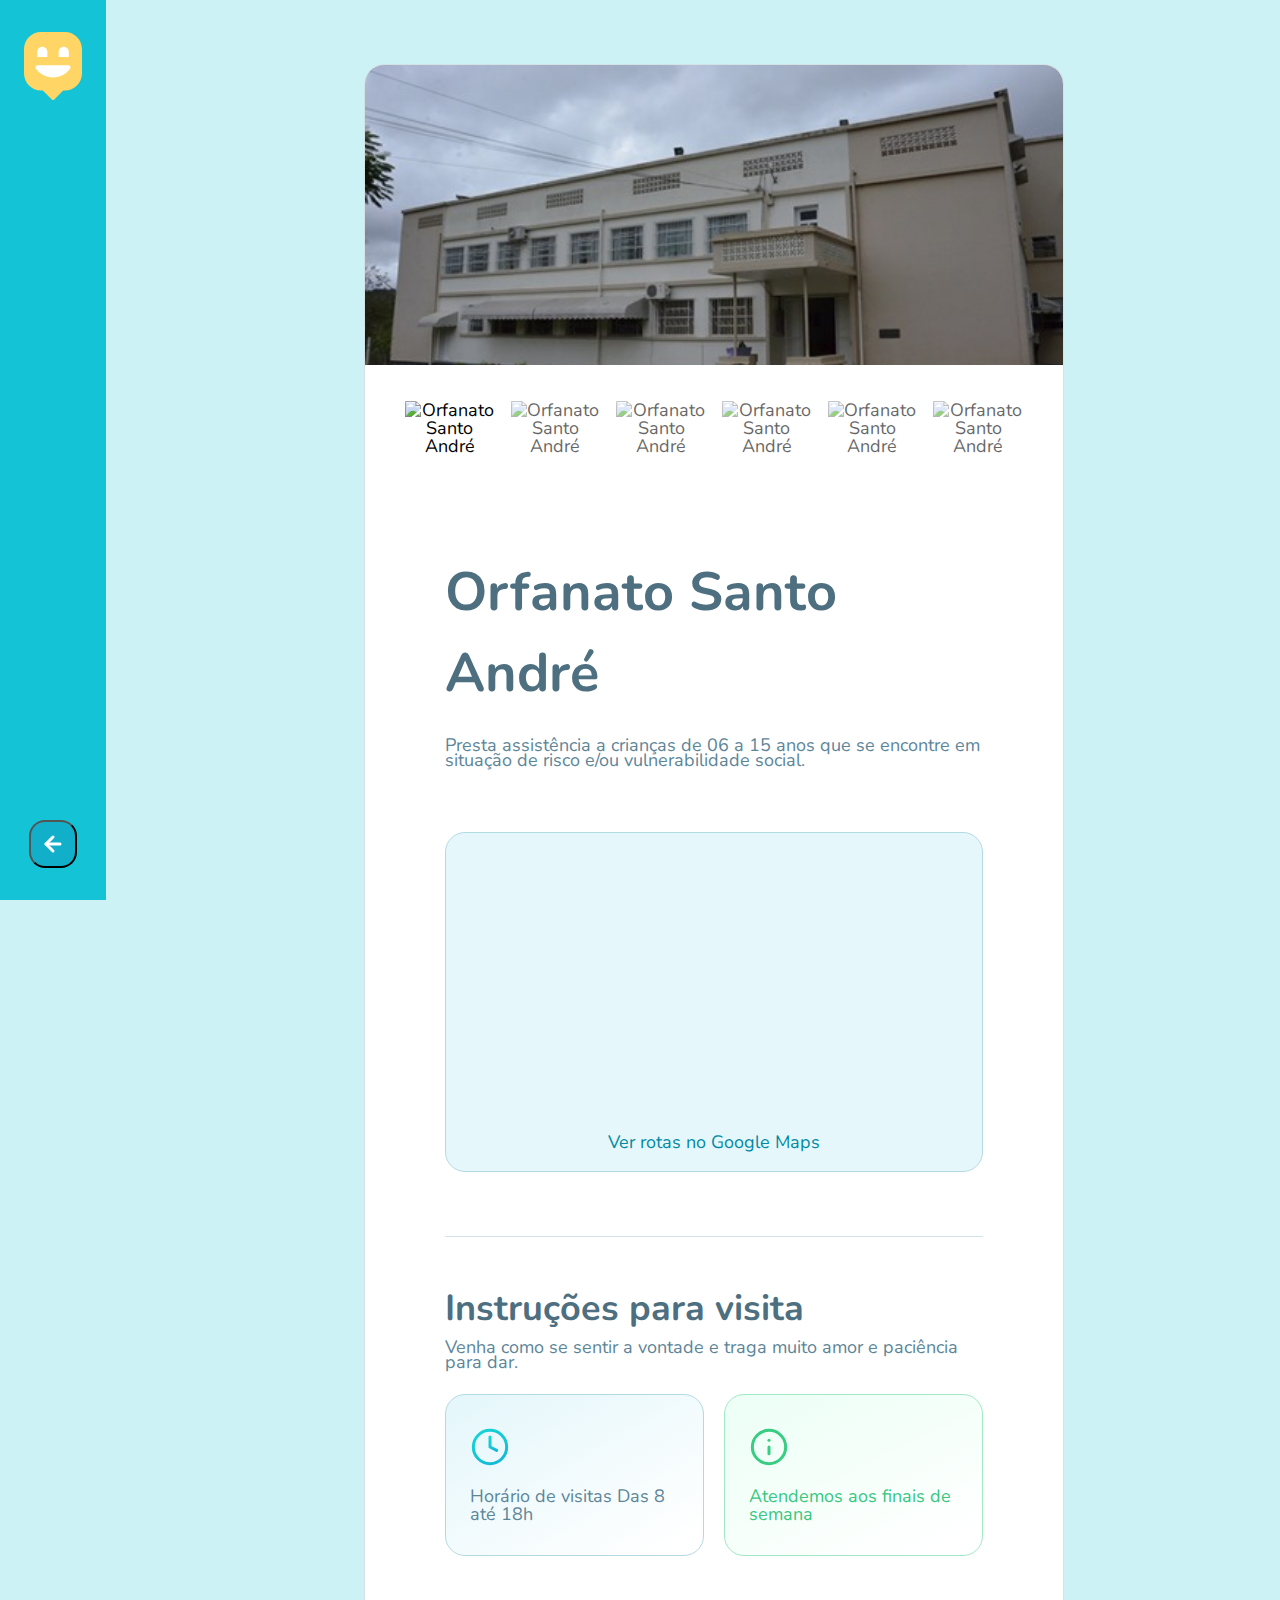
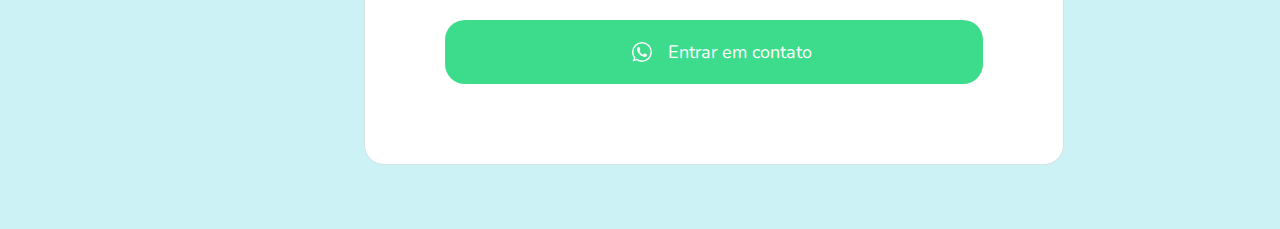
==== orphanage.html @ e42ac502 "pagina do orfanato hml, css e js das funcionalidade" ====
<!DOCTYPE html>
<html lang="pt_BR">

<head>
    <meta charset="UTF-8">
    <meta name="viewport" content="width=device-width, initial-scale=1.0">
    <title> Orfanato Santo André | Happy</title>

    <link rel="stylesheet" href="https://unpkg.com/leaflet@1.7.1/dist/leaflet.css"
        integrity="sha512-xodZBNTC5n17Xt2atTPuE1HxjVMSvLVW9ocqUKLsCC5CXdbqCmblAshOMAS6/keqq/sMZMZ19scR4PsZChSR7A=="
        crossorigin="" />

    <!-- Make sure you put this AFTER Leaflet's CSS -->
    <script src="https://unpkg.com/leaflet@1.7.1/dist/leaflet.js"
        integrity="sha512-XQoYMqMTK8LvdxXYG3nZ448hOEQiglfqkJs1NOQV44cWnUrBc8PkAOcXy20w0vlaXaVUearIOBhiXZ5V3ynxwA=="
        crossorigin=""> </script>

    <link rel="icon" href="./public/images/logo-icon.png">

    <link rel="stylesheet" href="./public/css/main.css">
    <link rel="stylesheet" href="./public/css/page-orphanage.css">
    <link rel="stylesheet" href="./public/css/animations.css">
    <link href="https://fonts.googleapis.com/css2?family=Nunito:wght@400;600;700;800&display=swap" rel="stylesheet">
</head>

<body>

    <div id="page-orphanage">
        <aside class="animate-right sidebar">
            <img src="./public/images/map-marker.svg" alt="Happy">
            <footer>
                <button onclick="history.back()">
                    <img src="./public/images/arrow-back.svg" alt="Voltar">
                </button>
            </footer>
        </aside>
      
        <main class="animate-appear with-sidebar">
            <div class="orphanage-details">
                <img src="./public/images/home.jpg" alt="Orfanato Santo André">

                <div class="images">
                    <button onclick="selectImage(event)" class="active" type="button">
                        <img src="https://source.unsplash.com/random" alt="Orfanato Santo André">
                    </button>

                    <button onclick="selectImage(event)" type="button">
                        <img src="https://source.unsplash.com/random" alt="Orfanato Santo André">
                    </button>

                    
                    <button onclick="selectImage(event)" type="button">
                        <img src="https://source.unsplash.com/random?id=3" alt="Orfanato Santo André">
                    </button>

                    
                    <button onclick="selectImage(event)" type="button">
                        <img src="https://source.unsplash.com/random?id=4" alt="Orfanato Santo André">
                    </button>

                    
                    <button onclick="selectImage(event)" type="button">
                        <img src="https://source.unsplash.com/random?id=5" alt="Orfanato Santo André">
                    </button>

                    
                    <button onclick="selectImage(event)" type="button">
                        <img src="https://source.unsplash.com/random?id=6" alt="Orfanato Santo André">
                    </button>
                </div>

                <div class="orphanage-details-content">
                    <h1>
                        Orfanato Santo André
                    </h1>

                    <p>
                        Presta assistência a crianças de 06 a 15 anos que se encontre em situação de risco e/ou vulnerabilidade social.
                    </p>

                    <div class="map-container">
                        <div id="mapid"></div>
                        <footer>
                            <a href="">Ver rotas no Google Maps</a>
                        </footer>
                    </div>

                    <hr>

                    <h2>Instruções para visita</h2>

                    <p>Venha como se sentir a vontade e traga muito amor e paciência para dar.</p>

                    <div class="open-details">
                        <div class="hour">
                            <img src="./public/images/clock.svg" alt="Horários">
                            Horário de visitas Das 8 até 18h

                        </div>
                        <div class="open-on-weekends">
                            <img src="./public/images/info.svg" alt="Informações">
                            Atendemos aos finais de semana
                        </div>

                    </div>

                    <button class="primary-button" type="button">
                        <img src="./public/images/whatsapp.svg" alt="Chamar no whatsapp">
                        Entrar em contato
                    </button>
                </div>
            </div>
        </main>
    </div>
    
    <script src="./public/scripts/page-orphanage.js"></script>
</body>

</html>
---- public/css/main.css ----
*{
    margin: 0;
    padding: 0;
    box-sizing: border-box;
}

body{
    height: 100vh;
    color: white;
    background: #CDF2F5;
}

:root {
    font-size: 62.5%;
}

body, input, button, textarea {
    font: 400 1.8rem/1  'Nunito', sans-serif;
}
---- public/css/page-orphanage.css ----
#page-orphanage {
    display: flex;
    min-height: 100vh;
}

aside.sidebar {
    position: fixed;
    height: 100%;
    padding: 3.2rem 2.4rem;
    background: #15C3D6;

    display: flex;
    flex-direction: column;
    justify-content: space-between;
    align-items: center;
}

aside.sidebar footer button {
    width: 48px;
    height: 48px;
    background: #12AFCB;
    border-radius: 1.6rem;
    cursor: pointer;

    display: flex;
    align-items: center;
    justify-content: center;

    transition: background-color 0.2s;
}

aside.sidebar footer button:hover {
    background: #17d6eb;
}


.with-sidebar {
    padding-left: 30rem;
    flex: 1;
}

main {
    flex: 1;
}

.orphanage-details {
    width: 70rem;
    margin: 6.4rem;
    background: white;
    border:1px solid #d3e2e5 ;

    border-radius: 2rem;
    overflow: hidden;
}

.orphanage-details > img {
    width: 100%;
    height: 30rem;
    object-fit: cover;
}

.images {
    display: grid;
    grid-template-columns: repeat(6, 1fr);
    column-gap: 1.6rem;
    margin: 16px 40px 0;
}

.images button {
    border: 0;
    background: none;

    height: 8.8rem;
    cursor: pointer;
    border-radius: 2rem;
    overflow: hidden;
    opacity: 0.6;

    transition: 0.2s;
}

.images button:hover, .images button.active {
    opacity: 1;
}

.images button img {
    width: 100%;
    height: 8.8rem;
    object-fit: cover;
}

.orphanage-details-content {
    padding: 8rem;
}

.orphanage-details-content h1 {
    color: #4d6f80;
    font-size: 5.4rem;
    line-height: 1.5;
    margin-bottom: 0.8rem;
}

.orphanage-details-content p {
    line-height: 1.5rem;
    color: #5c8599;
    margin-top: 2.4rem;
}

.map-container {
    margin-top: 6.4rem;
    background: #e6f7fb;
    border: 1px solid #b3dae2;
    border-radius: 2rem;
}

#mapid {
    width: 100%;
    height: 28rem;
}

.map-container footer {
    padding: 2rem;

    text-align: center;
}

.map-container footer a {
    color: #0089a5;
    text-decoration: none;
}

.map-container .leaflet-container {
    border-bottom: 1px solid #dde3f0;
    border-radius: 2rem;
}

.orphanage-details-content hr {
    width: 100%;
    height: 1px;

    border: 0;

    background: #d3e2e6;

    margin: 6.4rem 0;
}

.orphanage-details-content h2 {
    font-size: 3.6rem;
    line-height: 1.5rem;
    color: #4d6f80;
}

.open-details {
    margin-top: 2.4rem;
   
    display: grid;
    grid-template-columns: 1fr 1fr;
    column-gap: 2rem;
}

.open-details div {
    padding: 3.2rem 2.4rem;

}

.open-details img {
    display: block;

    margin-bottom: 2rem;
}

.open-details .hour {
    background: linear-gradient(149.97deg, #E6F7FB 8.13%, #FFFFFF 92.67%);
    border: 1px solid #B3DAE2;
    border-radius: 20px;
    color: #5c8599;
}

.open-details .open-on-weekends {
    background: linear-gradient(154.16deg, #EDFFF6 7.85%, #FFFFFF 91.03%);
    border: 1px solid #A1E9C5;
    box-sizing: border-box;
    border-radius: 20px;
    color: #37c77f;
}

.primary-button {
    margin-top: 6.4rem;
    width: 100%;
    height: 6.4rem;
    border: 0;
    cursor: pointer;

    background: #3cdc8c;

    border-radius: 2rem;
    color: white;

    display: flex;
    align-items: center;
    justify-content: center;

    transition: background-color .2s;
}

.primary-button:hover {
    background: #36cf82;
}

.primary-button img {
    margin: 1.6rem;
}
---- public/css/animations.css ----
@keyframes up {
    from {
        opacity: 0;
        transform: translateY(16px);
    }

    to {
        opacity: 1;
        transform: translateY(0);
    }
}

@keyframes right {
    from {
        transform: translateX(-100%);
    }
    to {
        transform: translateX(0);
    }
}

@keyframes appear {
    from {
        opacity: 0;
    }
    to {
        opacity: 1;
    }
}

.animate-up {
    animation-name: up;
    animation-duration: 300ms;
    animation-fill-mode: backwards;
}

.animate-right {
    animation-name: right;
    animation-duration: 300ms;
}

.animate-appear {
    animation-name: appear;
    animation-duration: 300ms;
    animation-fill-mode: backwards;
}
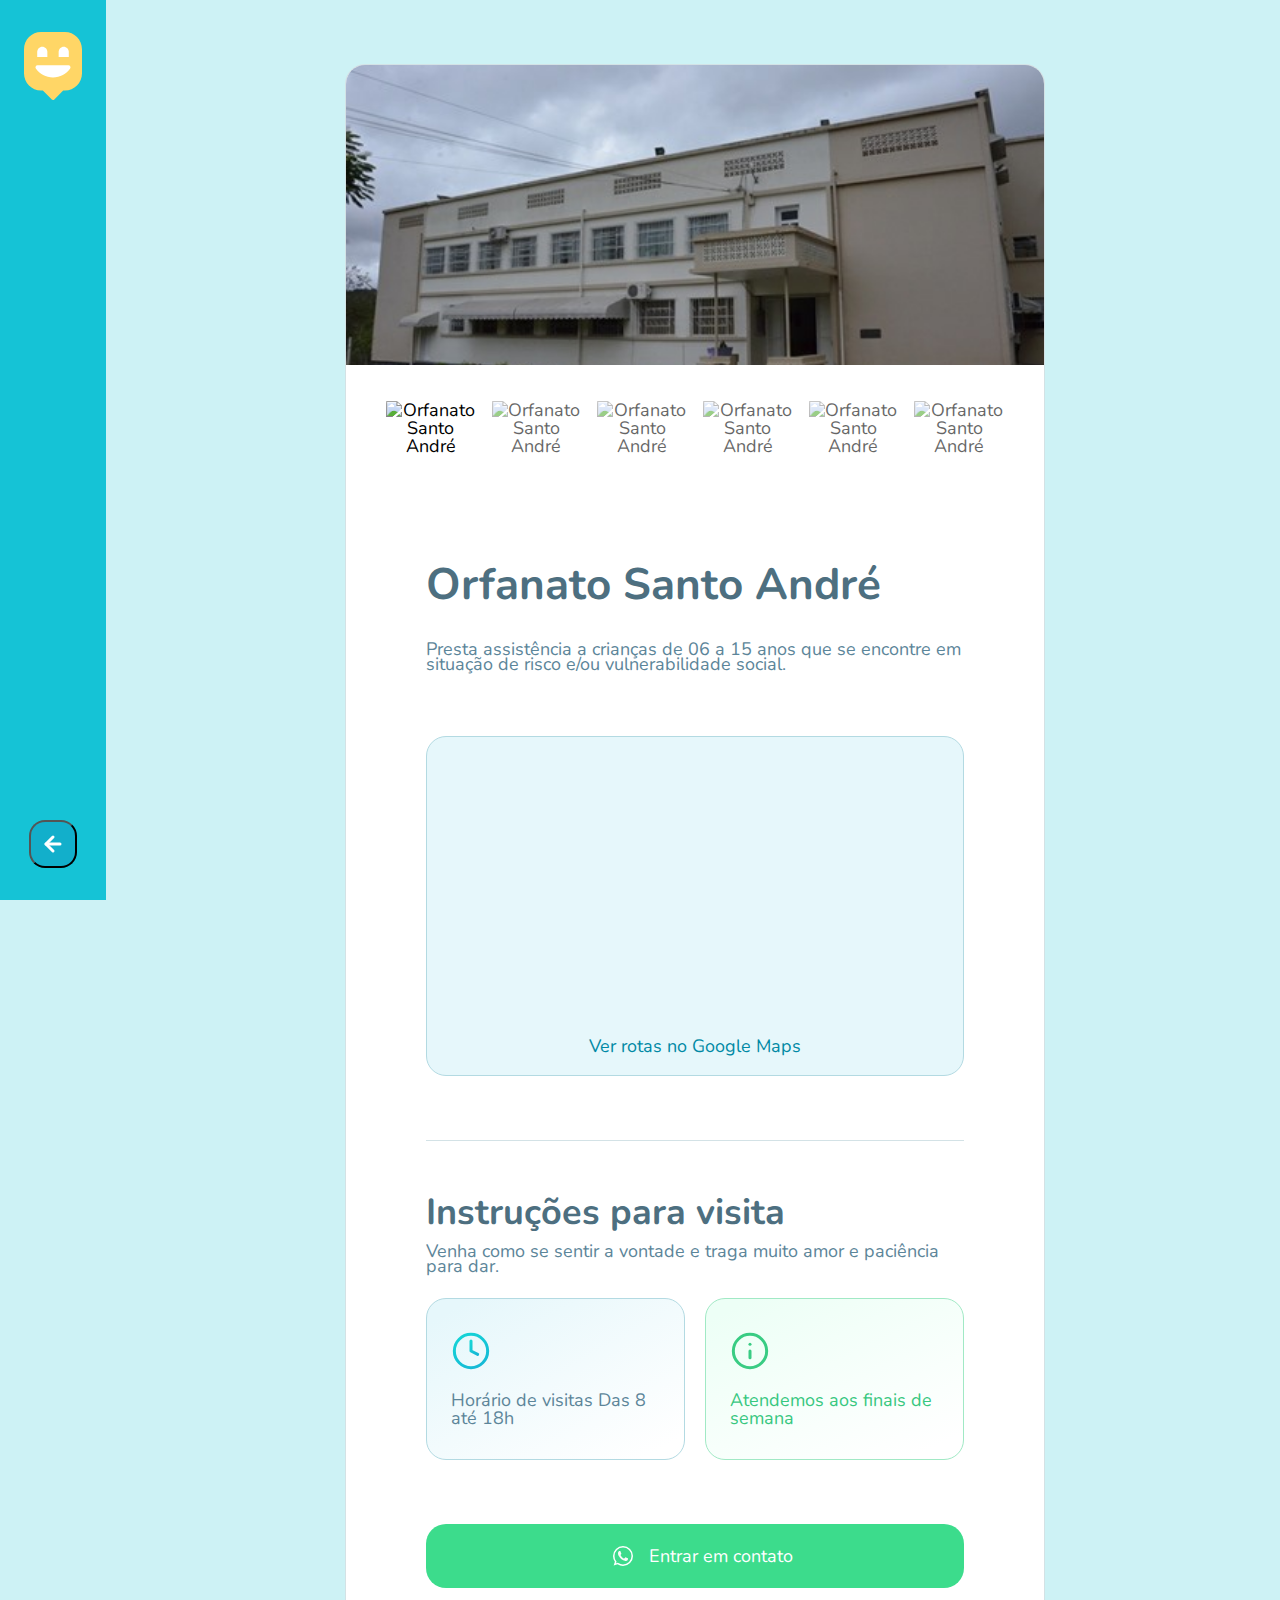
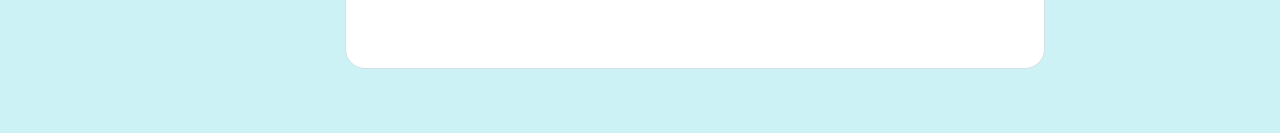
==== commit 86055309: "pag de cadastro e abstraindo arquivos de css" ====
--- a/orphanage.html
+++ b/orphanage.html
@@ -20,6 +20,8 @@
     <link rel="stylesheet" href="./public/css/main.css">
     <link rel="stylesheet" href="./public/css/page-orphanage.css">
     <link rel="stylesheet" href="./public/css/animations.css">
+    <link rel="stylesheet" href="./public/css/sidebar.css">
+    <link rel="stylesheet" href="./public/css/map.css">
     <link href="https://fonts.googleapis.com/css2?family=Nunito:wght@400;600;700;800&display=swap" rel="stylesheet">
 </head>
 
--- a/public/css/page-orphanage.css
+++ b/public/css/page-orphanage.css
@@ -1,42 +1,6 @@
 #page-orphanage {
     display: flex;
     min-height: 100vh;
-}
-
-aside.sidebar {
-    position: fixed;
-    height: 100%;
-    padding: 3.2rem 2.4rem;
-    background: #15C3D6;
-
-    display: flex;
-    flex-direction: column;
-    justify-content: space-between;
-    align-items: center;
-}
-
-aside.sidebar footer button {
-    width: 48px;
-    height: 48px;
-    background: #12AFCB;
-    border-radius: 1.6rem;
-    cursor: pointer;
-
-    display: flex;
-    align-items: center;
-    justify-content: center;
-
-    transition: background-color 0.2s;
-}
-
-aside.sidebar footer button:hover {
-    background: #17d6eb;
-}
-
-
-.with-sidebar {
-    padding-left: 30rem;
-    flex: 1;
 }
 
 main {
@@ -45,7 +9,7 @@
 
 .orphanage-details {
     width: 70rem;
-    margin: 6.4rem;
+    margin: 6.4rem auto;
     background: white;
     border:1px solid #d3e2e5 ;
 
@@ -95,7 +59,7 @@
 
 .orphanage-details-content h1 {
     color: #4d6f80;
-    font-size: 5.4rem;
+    font-size: 4.4rem;
     line-height: 1.5;
     margin-bottom: 0.8rem;
 }
@@ -106,33 +70,6 @@
     margin-top: 2.4rem;
 }
 
-.map-container {
-    margin-top: 6.4rem;
-    background: #e6f7fb;
-    border: 1px solid #b3dae2;
-    border-radius: 2rem;
-}
-
-#mapid {
-    width: 100%;
-    height: 28rem;
-}
-
-.map-container footer {
-    padding: 2rem;
-
-    text-align: center;
-}
-
-.map-container footer a {
-    color: #0089a5;
-    text-decoration: none;
-}
-
-.map-container .leaflet-container {
-    border-bottom: 1px solid #dde3f0;
-    border-radius: 2rem;
-}
 
 .orphanage-details-content hr {
     width: 100%;
--- a/public/css/sidebar.css
+++ b/public/css/sidebar.css
@@ -0,0 +1,34 @@
+aside.sidebar {
+    position: fixed;
+    height: 100%;
+    padding: 3.2rem 2.4rem;
+    background: #15C3D6;
+
+    display: flex;
+    flex-direction: column;
+    justify-content: space-between;
+    align-items: center;
+}
+
+aside.sidebar footer button {
+    width: 48px;
+    height: 48px;
+    background: #12AFCB;
+    border-radius: 1.6rem;
+    cursor: pointer;
+
+    display: flex;
+    align-items: center;
+    justify-content: center;
+
+    transition: background-color 0.2s;
+}
+
+aside.sidebar footer button:hover {
+    background: #17d6eb;
+}
+
+
+.with-sidebar {
+    padding-left: 110px;
+}--- a/public/css/map.css
+++ b/public/css/map.css
@@ -0,0 +1,27 @@
+.map-container {
+    margin-top: 6.4rem;
+    background: #e6f7fb;
+    border: 1px solid #b3dae2;
+    border-radius: 2rem;
+}
+
+#mapid {
+    width: 100%;
+    height: 28rem;
+}
+
+.map-container footer {
+    padding: 2rem;
+
+    text-align: center;
+}
+
+.map-container footer a {
+    color: #0089a5;
+    text-decoration: none;
+}
+
+.map-container .leaflet-container {
+    border-bottom: 1px solid #dde3f0;
+    border-radius: 2rem;
+}